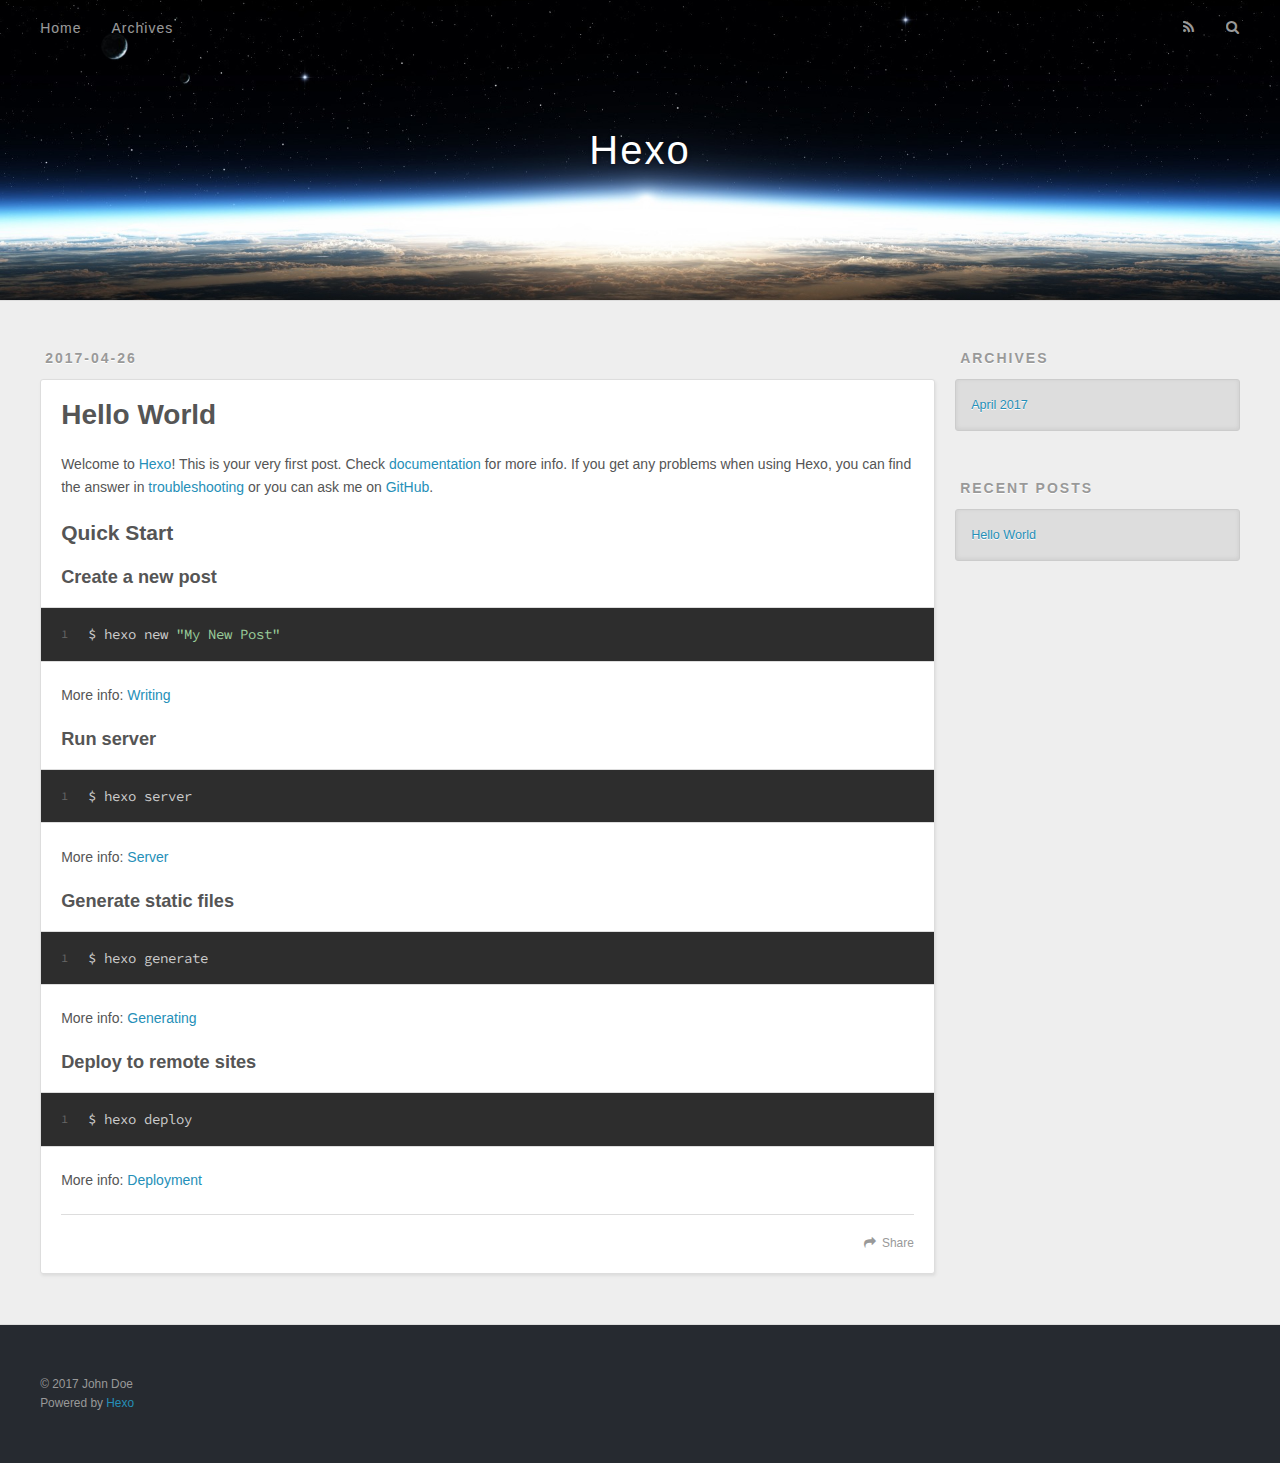
==== index.html @ 54b56733 "Site updated: 2017-04-26 20:43:06" ====
<!DOCTYPE html>
<html>
<head>
  <meta charset="utf-8">
  
  <title>Hexo</title>
  <meta name="viewport" content="width=device-width, initial-scale=1, maximum-scale=1">
  <meta property="og:type" content="website">
<meta property="og:title" content="Hexo">
<meta property="og:url" content="http://yoursite.com/index.html">
<meta property="og:site_name" content="Hexo">
<meta name="twitter:card" content="summary">
<meta name="twitter:title" content="Hexo">
  
    <link rel="alternate" href="/atom.xml" title="Hexo" type="application/atom+xml">
  
  
    <link rel="icon" href="/favicon.png">
  
  
    <link href="//fonts.googleapis.com/css?family=Source+Code+Pro" rel="stylesheet" type="text/css">
  
  <link rel="stylesheet" href="/css/style.css">
  

</head>

<body>
  <div id="container">
    <div id="wrap">
      <header id="header">
  <div id="banner"></div>
  <div id="header-outer" class="outer">
    <div id="header-title" class="inner">
      <h1 id="logo-wrap">
        <a href="/" id="logo">Hexo</a>
      </h1>
      
    </div>
    <div id="header-inner" class="inner">
      <nav id="main-nav">
        <a id="main-nav-toggle" class="nav-icon"></a>
        
          <a class="main-nav-link" href="/">Home</a>
        
          <a class="main-nav-link" href="/archives">Archives</a>
        
      </nav>
      <nav id="sub-nav">
        
          <a id="nav-rss-link" class="nav-icon" href="/atom.xml" title="RSS Feed"></a>
        
        <a id="nav-search-btn" class="nav-icon" title="Search"></a>
      </nav>
      <div id="search-form-wrap">
        <form action="//google.com/search" method="get" accept-charset="UTF-8" class="search-form"><input type="search" name="q" class="search-form-input" placeholder="Search"><button type="submit" class="search-form-submit">&#xF002;</button><input type="hidden" name="sitesearch" value="http://yoursite.com"></form>
      </div>
    </div>
  </div>
</header>
      <div class="outer">
        <section id="main">
  
    <article id="post-hello-world" class="article article-type-post" itemscope itemprop="blogPost">
  <div class="article-meta">
    <a href="/2017/04/26/hello-world/" class="article-date">
  <time datetime="2017-04-26T11:57:35.173Z" itemprop="datePublished">2017-04-26</time>
</a>
    
  </div>
  <div class="article-inner">
    
    
      <header class="article-header">
        
  
    <h1 itemprop="name">
      <a class="article-title" href="/2017/04/26/hello-world/">Hello World</a>
    </h1>
  

      </header>
    
    <div class="article-entry" itemprop="articleBody">
      
        <p>Welcome to <a href="https://hexo.io/" target="_blank" rel="external">Hexo</a>! This is your very first post. Check <a href="https://hexo.io/docs/" target="_blank" rel="external">documentation</a> for more info. If you get any problems when using Hexo, you can find the answer in <a href="https://hexo.io/docs/troubleshooting.html" target="_blank" rel="external">troubleshooting</a> or you can ask me on <a href="https://github.com/hexojs/hexo/issues" target="_blank" rel="external">GitHub</a>.</p>
<h2 id="Quick-Start"><a href="#Quick-Start" class="headerlink" title="Quick Start"></a>Quick Start</h2><h3 id="Create-a-new-post"><a href="#Create-a-new-post" class="headerlink" title="Create a new post"></a>Create a new post</h3><figure class="highlight bash"><table><tr><td class="gutter"><pre><div class="line">1</div></pre></td><td class="code"><pre><div class="line">$ hexo new <span class="string">"My New Post"</span></div></pre></td></tr></table></figure>
<p>More info: <a href="https://hexo.io/docs/writing.html" target="_blank" rel="external">Writing</a></p>
<h3 id="Run-server"><a href="#Run-server" class="headerlink" title="Run server"></a>Run server</h3><figure class="highlight bash"><table><tr><td class="gutter"><pre><div class="line">1</div></pre></td><td class="code"><pre><div class="line">$ hexo server</div></pre></td></tr></table></figure>
<p>More info: <a href="https://hexo.io/docs/server.html" target="_blank" rel="external">Server</a></p>
<h3 id="Generate-static-files"><a href="#Generate-static-files" class="headerlink" title="Generate static files"></a>Generate static files</h3><figure class="highlight bash"><table><tr><td class="gutter"><pre><div class="line">1</div></pre></td><td class="code"><pre><div class="line">$ hexo generate</div></pre></td></tr></table></figure>
<p>More info: <a href="https://hexo.io/docs/generating.html" target="_blank" rel="external">Generating</a></p>
<h3 id="Deploy-to-remote-sites"><a href="#Deploy-to-remote-sites" class="headerlink" title="Deploy to remote sites"></a>Deploy to remote sites</h3><figure class="highlight bash"><table><tr><td class="gutter"><pre><div class="line">1</div></pre></td><td class="code"><pre><div class="line">$ hexo deploy</div></pre></td></tr></table></figure>
<p>More info: <a href="https://hexo.io/docs/deployment.html" target="_blank" rel="external">Deployment</a></p>

      
    </div>
    <footer class="article-footer">
      <a data-url="http://yoursite.com/2017/04/26/hello-world/" data-id="cj1yycegx000010mc4u126hyi" class="article-share-link">Share</a>
      
      
    </footer>
  </div>
  
</article>


  

</section>
        
          <aside id="sidebar">
  
    

  
    

  
    
  
    
  <div class="widget-wrap">
    <h3 class="widget-title">Archives</h3>
    <div class="widget">
      <ul class="archive-list"><li class="archive-list-item"><a class="archive-list-link" href="/archives/2017/04/">April 2017</a></li></ul>
    </div>
  </div>


  
    
  <div class="widget-wrap">
    <h3 class="widget-title">Recent Posts</h3>
    <div class="widget">
      <ul>
        
          <li>
            <a href="/2017/04/26/hello-world/">Hello World</a>
          </li>
        
      </ul>
    </div>
  </div>

  
</aside>
        
      </div>
      <footer id="footer">
  
  <div class="outer">
    <div id="footer-info" class="inner">
      &copy; 2017 John Doe<br>
      Powered by <a href="http://hexo.io/" target="_blank">Hexo</a>
    </div>
  </div>
</footer>
    </div>
    <nav id="mobile-nav">
  
    <a href="/" class="mobile-nav-link">Home</a>
  
    <a href="/archives" class="mobile-nav-link">Archives</a>
  
</nav>
    

<script src="//ajax.googleapis.com/ajax/libs/jquery/2.0.3/jquery.min.js"></script>


  <link rel="stylesheet" href="/fancybox/jquery.fancybox.css">
  <script src="/fancybox/jquery.fancybox.pack.js"></script>


<script src="/js/script.js"></script>

  </div>
</body>
</html>
---- css/style.css ----
body {
  width: 100%;
}
body:before,
body:after {
  content: "";
  display: table;
}
body:after {
  clear: both;
}
html,
body,
div,
span,
applet,
object,
iframe,
h1,
h2,
h3,
h4,
h5,
h6,
p,
blockquote,
pre,
a,
abbr,
acronym,
address,
big,
cite,
code,
del,
dfn,
em,
img,
ins,
kbd,
q,
s,
samp,
small,
strike,
strong,
sub,
sup,
tt,
var,
dl,
dt,
dd,
ol,
ul,
li,
fieldset,
form,
label,
legend,
table,
caption,
tbody,
tfoot,
thead,
tr,
th,
td {
  margin: 0;
  padding: 0;
  border: 0;
  outline: 0;
  font-weight: inherit;
  font-style: inherit;
  font-family: inherit;
  font-size: 100%;
  vertical-align: baseline;
}
body {
  line-height: 1;
  color: #000;
  background: #fff;
}
ol,
ul {
  list-style: none;
}
table {
  border-collapse: separate;
  border-spacing: 0;
  vertical-align: middle;
}
caption,
th,
td {
  text-align: left;
  font-weight: normal;
  vertical-align: middle;
}
a img {
  border: none;
}
input,
button {
  margin: 0;
  padding: 0;
}
input::-moz-focus-inner,
button::-moz-focus-inner {
  border: 0;
  padding: 0;
}
@font-face {
  font-family: FontAwesome;
  font-style: normal;
  font-weight: normal;
  src: url("fonts/fontawesome-webfont.eot?v=#4.0.3");
  src: url("fonts/fontawesome-webfont.eot?#iefix&v=#4.0.3") format("embedded-opentype"), url("fonts/fontawesome-webfont.woff?v=#4.0.3") format("woff"), url("fonts/fontawesome-webfont.ttf?v=#4.0.3") format("truetype"), url("fonts/fontawesome-webfont.svg#fontawesomeregular?v=#4.0.3") format("svg");
}
html,
body,
#container {
  height: 100%;
}
body {
  background: #eee;
  font: 14px "Helvetica Neue", Helvetica, Arial, sans-serif;
  -webkit-text-size-adjust: 100%;
}
.outer {
  max-width: 1220px;
  margin: 0 auto;
  padding: 0 20px;
}
.outer:before,
.outer:after {
  content: "";
  display: table;
}
.outer:after {
  clear: both;
}
.inner {
  display: inline;
  float: left;
  width: 98.33333333333333%;
  margin: 0 0.833333333333333%;
}
.left,
.alignleft {
  float: left;
}
.right,
.alignright {
  float: right;
}
.clear {
  clear: both;
}
#container {
  position: relative;
}
.mobile-nav-on {
  overflow: hidden;
}
#wrap {
  height: 100%;
  width: 100%;
  position: absolute;
  top: 0;
  left: 0;
  -webkit-transition: 0.2s ease-out;
  -moz-transition: 0.2s ease-out;
  -ms-transition: 0.2s ease-out;
  transition: 0.2s ease-out;
  z-index: 1;
  background: #eee;
}
.mobile-nav-on #wrap {
  left: 280px;
}
@media screen and (min-width: 768px) {
  #main {
    display: inline;
    float: left;
    width: 73.33333333333333%;
    margin: 0 0.833333333333333%;
  }
}
.article-date,
.article-category-link,
.archive-year,
.widget-title {
  text-decoration: none;
  text-transform: uppercase;
  letter-spacing: 2px;
  color: #999;
  margin-bottom: 1em;
  margin-left: 5px;
  line-height: 1em;
  text-shadow: 0 1px #fff;
  font-weight: bold;
}
.article-inner,
.archive-article-inner {
  background: #fff;
  -webkit-box-shadow: 1px 2px 3px #ddd;
  box-shadow: 1px 2px 3px #ddd;
  border: 1px solid #ddd;
  border-radius: 3px;
}
.article-entry h1,
.widget h1 {
  font-size: 2em;
}
.article-entry h2,
.widget h2 {
  font-size: 1.5em;
}
.article-entry h3,
.widget h3 {
  font-size: 1.3em;
}
.article-entry h4,
.widget h4 {
  font-size: 1.2em;
}
.article-entry h5,
.widget h5 {
  font-size: 1em;
}
.article-entry h6,
.widget h6 {
  font-size: 1em;
  color: #999;
}
.article-entry hr,
.widget hr {
  border: 1px dashed #ddd;
}
.article-entry strong,
.widget strong {
  font-weight: bold;
}
.article-entry em,
.widget em,
.article-entry cite,
.widget cite {
  font-style: italic;
}
.article-entry sup,
.widget sup,
.article-entry sub,
.widget sub {
  font-size: 0.75em;
  line-height: 0;
  position: relative;
  vertical-align: baseline;
}
.article-entry sup,
.widget sup {
  top: -0.5em;
}
.article-entry sub,
.widget sub {
  bottom: -0.2em;
}
.article-entry small,
.widget small {
  font-size: 0.85em;
}
.article-entry acronym,
.widget acronym,
.article-entry abbr,
.widget abbr {
  border-bottom: 1px dotted;
}
.article-entry ul,
.widget ul,
.article-entry ol,
.widget ol,
.article-entry dl,
.widget dl {
  margin: 0 20px;
  line-height: 1.6em;
}
.article-entry ul ul,
.widget ul ul,
.article-entry ol ul,
.widget ol ul,
.article-entry ul ol,
.widget ul ol,
.article-entry ol ol,
.widget ol ol {
  margin-top: 0;
  margin-bottom: 0;
}
.article-entry ul,
.widget ul {
  list-style: disc;
}
.article-entry ol,
.widget ol {
  list-style: decimal;
}
.article-entry dt,
.widget dt {
  font-weight: bold;
}
#header {
  height: 300px;
  position: relative;
  border-bottom: 1px solid #ddd;
}
#header:before,
#header:after {
  content: "";
  position: absolute;
  left: 0;
  right: 0;
  height: 40px;
}
#header:before {
  top: 0;
  background: -webkit-linear-gradient(rgba(0,0,0,0.2), transparent);
  background: -moz-linear-gradient(rgba(0,0,0,0.2), transparent);
  background: -ms-linear-gradient(rgba(0,0,0,0.2), transparent);
  background: linear-gradient(rgba(0,0,0,0.2), transparent);
}
#header:after {
  bottom: 0;
  background: -webkit-linear-gradient(transparent, rgba(0,0,0,0.2));
  background: -moz-linear-gradient(transparent, rgba(0,0,0,0.2));
  background: -ms-linear-gradient(transparent, rgba(0,0,0,0.2));
  background: linear-gradient(transparent, rgba(0,0,0,0.2));
}
#header-outer {
  height: 100%;
  position: relative;
}
#header-inner {
  position: relative;
  overflow: hidden;
}
#banner {
  position: absolute;
  top: 0;
  left: 0;
  width: 100%;
  height: 100%;
  background: url("images/banner.jpg") center #000;
  -webkit-background-size: cover;
  -moz-background-size: cover;
  background-size: cover;
  z-index: -1;
}
#header-title {
  text-align: center;
  height: 40px;
  position: absolute;
  top: 50%;
  left: 0;
  margin-top: -20px;
}
#logo,
#subtitle {
  text-decoration: none;
  color: #fff;
  font-weight: 300;
  text-shadow: 0 1px 4px rgba(0,0,0,0.3);
}
#logo {
  font-size: 40px;
  line-height: 40px;
  letter-spacing: 2px;
}
#subtitle {
  font-size: 16px;
  line-height: 16px;
  letter-spacing: 1px;
}
#subtitle-wrap {
  margin-top: 16px;
}
#main-nav {
  float: left;
  margin-left: -15px;
}
.nav-icon,
.main-nav-link {
  float: left;
  color: #fff;
  opacity: 0.6;
  text-decoration: none;
  text-shadow: 0 1px rgba(0,0,0,0.2);
  -webkit-transition: opacity 0.2s;
  -moz-transition: opacity 0.2s;
  -ms-transition: opacity 0.2s;
  transition: opacity 0.2s;
  display: block;
  padding: 20px 15px;
}
.nav-icon:hover,
.main-nav-link:hover {
  opacity: 1;
}
.nav-icon {
  font-family: FontAwesome;
  text-align: center;
  font-size: 14px;
  width: 14px;
  height: 14px;
  padding: 20px 15px;
  position: relative;
  cursor: pointer;
}
.main-nav-link {
  font-weight: 300;
  letter-spacing: 1px;
}
@media screen and (max-width: 479px) {
  .main-nav-link {
    display: none;
  }
}
#main-nav-toggle {
  display: none;
}
#main-nav-toggle:before {
  content: "\f0c9";
}
@media screen and (max-width: 479px) {
  #main-nav-toggle {
    display: block;
  }
}
#sub-nav {
  float: right;
  margin-right: -15px;
}
#nav-rss-link:before {
  content: "\f09e";
}
#nav-search-btn:before {
  content: "\f002";
}
#search-form-wrap {
  position: absolute;
  top: 15px;
  width: 150px;
  height: 30px;
  right: -150px;
  opacity: 0;
  -webkit-transition: 0.2s ease-out;
  -moz-transition: 0.2s ease-out;
  -ms-transition: 0.2s ease-out;
  transition: 0.2s ease-out;
}
#search-form-wrap.on {
  opacity: 1;
  right: 0;
}
@media screen and (max-width: 479px) {
  #search-form-wrap {
    width: 100%;
    right: -100%;
  }
}
.search-form {
  position: absolute;
  top: 0;
  left: 0;
  right: 0;
  background: #fff;
  padding: 5px 15px;
  border-radius: 15px;
  -webkit-box-shadow: 0 0 10px rgba(0,0,0,0.3);
  box-shadow: 0 0 10px rgba(0,0,0,0.3);
}
.search-form-input {
  border: none;
  background: none;
  color: #555;
  width: 100%;
  font: 13px "Helvetica Neue", Helvetica, Arial, sans-serif;
  outline: none;
}
.search-form-input::-webkit-search-results-decoration,
.search-form-input::-webkit-search-cancel-button {
  -webkit-appearance: none;
}
.search-form-submit {
  position: absolute;
  top: 50%;
  right: 10px;
  margin-top: -7px;
  font: 13px FontAwesome;
  border: none;
  background: none;
  color: #bbb;
  cursor: pointer;
}
.search-form-submit:hover,
.search-form-submit:focus {
  color: #777;
}
.article {
  margin: 50px 0;
}
.article-inner {
  overflow: hidden;
}
.article-meta:before,
.article-meta:after {
  content: "";
  display: table;
}
.article-meta:after {
  clear: both;
}
.article-date {
  float: left;
}
.article-category {
  float: left;
  line-height: 1em;
  color: #ccc;
  text-shadow: 0 1px #fff;
  margin-left: 8px;
}
.article-category:before {
  content: "\2022";
}
.article-category-link {
  margin: 0 12px 1em;
}
.article-header {
  padding: 20px 20px 0;
}
.article-title {
  text-decoration: none;
  font-size: 2em;
  font-weight: bold;
  color: #555;
  line-height: 1.1em;
  -webkit-transition: color 0.2s;
  -moz-transition: color 0.2s;
  -ms-transition: color 0.2s;
  transition: color 0.2s;
}
a.article-title:hover {
  color: #258fb8;
}
.article-entry {
  color: #555;
  padding: 0 20px;
}
.article-entry:before,
.article-entry:after {
  content: "";
  display: table;
}
.article-entry:after {
  clear: both;
}
.article-entry p,
.article-entry table {
  line-height: 1.6em;
  margin: 1.6em 0;
}
.article-entry h1,
.article-entry h2,
.article-entry h3,
.article-entry h4,
.article-entry h5,
.article-entry h6 {
  font-weight: bold;
}
.article-entry h1,
.article-entry h2,
.article-entry h3,
.article-entry h4,
.article-entry h5,
.article-entry h6 {
  line-height: 1.1em;
  margin: 1.1em 0;
}
.article-entry a {
  color: #258fb8;
  text-decoration: none;
}
.article-entry a:hover {
  text-decoration: underline;
}
.article-entry ul,
.article-entry ol,
.article-entry dl {
  margin-top: 1.6em;
  margin-bottom: 1.6em;
}
.article-entry img,
.article-entry video {
  max-width: 100%;
  height: auto;
  display: block;
  margin: auto;
}
.article-entry iframe {
  border: none;
}
.article-entry table {
  width: 100%;
  border-collapse: collapse;
  border-spacing: 0;
}
.article-entry th {
  font-weight: bold;
  border-bottom: 3px solid #ddd;
  padding-bottom: 0.5em;
}
.article-entry td {
  border-bottom: 1px solid #ddd;
  padding: 10px 0;
}
.article-entry blockquote {
  font-family: Georgia, "Times New Roman", serif;
  font-size: 1.4em;
  margin: 1.6em 20px;
  text-align: center;
}
.article-entry blockquote footer {
  font-size: 14px;
  margin: 1.6em 0;
  font-family: "Helvetica Neue", Helvetica, Arial, sans-serif;
}
.article-entry blockquote footer cite:before {
  content: "—";
  padding: 0 0.5em;
}
.article-entry .pullquote {
  text-align: left;
  width: 45%;
  margin: 0;
}
.article-entry .pullquote.left {
  margin-left: 0.5em;
  margin-right: 1em;
}
.article-entry .pullquote.right {
  margin-right: 0.5em;
  margin-left: 1em;
}
.article-entry .caption {
  color: #999;
  display: block;
  font-size: 0.9em;
  margin-top: 0.5em;
  position: relative;
  text-align: center;
}
.article-entry .video-container {
  position: relative;
  padding-top: 56.25%;
  height: 0;
  overflow: hidden;
}
.article-entry .video-container iframe,
.article-entry .video-container object,
.article-entry .video-container embed {
  position: absolute;
  top: 0;
  left: 0;
  width: 100%;
  height: 100%;
  margin-top: 0;
}
.article-more-link a {
  display: inline-block;
  line-height: 1em;
  padding: 6px 15px;
  border-radius: 15px;
  background: #eee;
  color: #999;
  text-shadow: 0 1px #fff;
  text-decoration: none;
}
.article-more-link a:hover {
  background: #258fb8;
  color: #fff;
  text-decoration: none;
  text-shadow: 0 1px #1e7293;
}
.article-footer {
  font-size: 0.85em;
  line-height: 1.6em;
  border-top: 1px solid #ddd;
  padding-top: 1.6em;
  margin: 0 20px 20px;
}
.article-footer:before,
.article-footer:after {
  content: "";
  display: table;
}
.article-footer:after {
  clear: both;
}
.article-footer a {
  color: #999;
  text-decoration: none;
}
.article-footer a:hover {
  color: #555;
}
.article-tag-list-item {
  float: left;
  margin-right: 10px;
}
.article-tag-list-link:before {
  content: "#";
}
.article-comment-link {
  float: right;
}
.article-comment-link:before {
  content: "\f075";
  font-family: FontAwesome;
  padding-right: 8px;
}
.article-share-link {
  cursor: pointer;
  float: right;
  margin-left: 20px;
}
.article-share-link:before {
  content: "\f064";
  font-family: FontAwesome;
  padding-right: 6px;
}
#article-nav {
  position: relative;
}
#article-nav:before,
#article-nav:after {
  content: "";
  display: table;
}
#article-nav:after {
  clear: both;
}
@media screen and (min-width: 768px) {
  #article-nav {
    margin: 50px 0;
  }
  #article-nav:before {
    width: 8px;
    height: 8px;
    position: absolute;
    top: 50%;
    left: 50%;
    margin-top: -4px;
    margin-left: -4px;
    content: "";
    border-radius: 50%;
    background: #ddd;
    -webkit-box-shadow: 0 1px 2px #fff;
    box-shadow: 0 1px 2px #fff;
  }
}
.article-nav-link-wrap {
  text-decoration: none;
  text-shadow: 0 1px #fff;
  color: #999;
  -webkit-box-sizing: border-box;
  -moz-box-sizing: border-box;
  box-sizing: border-box;
  margin-top: 50px;
  text-align: center;
  display: block;
}
.article-nav-link-wrap:hover {
  color: #555;
}
@media screen and (min-width: 768px) {
  .article-nav-link-wrap {
    width: 50%;
    margin-top: 0;
  }
}
@media screen and (min-width: 768px) {
  #article-nav-newer {
    float: left;
    text-align: right;
    padding-right: 20px;
  }
}
@media screen and (min-width: 768px) {
  #article-nav-older {
    float: right;
    text-align: left;
    padding-left: 20px;
  }
}
.article-nav-caption {
  text-transform: uppercase;
  letter-spacing: 2px;
  color: #ddd;
  line-height: 1em;
  font-weight: bold;
}
#article-nav-newer .article-nav-caption {
  margin-right: -2px;
}
.article-nav-title {
  font-size: 0.85em;
  line-height: 1.6em;
  margin-top: 0.5em;
}
.article-share-box {
  position: absolute;
  display: none;
  background: #fff;
  -webkit-box-shadow: 1px 2px 10px rgba(0,0,0,0.2);
  box-shadow: 1px 2px 10px rgba(0,0,0,0.2);
  border-radius: 3px;
  margin-left: -145px;
  overflow: hidden;
  z-index: 1;
}
.article-share-box.on {
  display: block;
}
.article-share-input {
  width: 100%;
  background: none;
  -webkit-box-sizing: border-box;
  -moz-box-sizing: border-box;
  box-sizing: border-box;
  font: 14px "Helvetica Neue", Helvetica, Arial, sans-serif;
  padding: 0 15px;
  color: #555;
  outline: none;
  border: 1px solid #ddd;
  border-radius: 3px 3px 0 0;
  height: 36px;
  line-height: 36px;
}
.article-share-links {
  background: #eee;
}
.article-share-links:before,
.article-share-links:after {
  content: "";
  display: table;
}
.article-share-links:after {
  clear: both;
}
.article-share-twitter,
.article-share-facebook,
.article-share-pinterest,
.article-share-google {
  width: 50px;
  height: 36px;
  display: block;
  float: left;
  position: relative;
  color: #999;
  text-shadow: 0 1px #fff;
}
.article-share-twitter:before,
.article-share-facebook:before,
.article-share-pinterest:before,
.article-share-google:before {
  font-size: 20px;
  font-family: FontAwesome;
  width: 20px;
  height: 20px;
  position: absolute;
  top: 50%;
  left: 50%;
  margin-top: -10px;
  margin-left: -10px;
  text-align: center;
}
.article-share-twitter:hover,
.article-share-facebook:hover,
.article-share-pinterest:hover,
.article-share-google:hover {
  color: #fff;
}
.article-share-twitter:before {
  content: "\f099";
}
.article-share-twitter:hover {
  background: #00aced;
  text-shadow: 0 1px #008abe;
}
.article-share-facebook:before {
  content: "\f09a";
}
.article-share-facebook:hover {
  background: #3b5998;
  text-shadow: 0 1px #2f477a;
}
.article-share-pinterest:before {
  content: "\f0d2";
}
.article-share-pinterest:hover {
  background: #cb2027;
  text-shadow: 0 1px #a21a1f;
}
.article-share-google:before {
  content: "\f0d5";
}
.article-share-google:hover {
  background: #dd4b39;
  text-shadow: 0 1px #be3221;
}
.article-gallery {
  background: #000;
  position: relative;
}
.article-gallery-photos {
  position: relative;
  overflow: hidden;
}
.article-gallery-img {
  display: none;
  max-width: 100%;
}
.article-gallery-img:first-child {
  display: block;
}
.article-gallery-img.loaded {
  position: absolute;
  display: block;
}
.article-gallery-img img {
  display: block;
  max-width: 100%;
  margin: 0 auto;
}
#comments {
  background: #fff;
  -webkit-box-shadow: 1px 2px 3px #ddd;
  box-shadow: 1px 2px 3px #ddd;
  padding: 20px;
  border: 1px solid #ddd;
  border-radius: 3px;
  margin: 50px 0;
}
#comments a {
  color: #258fb8;
}
.archives-wrap {
  margin: 50px 0;
}
.archives:before,
.archives:after {
  content: "";
  display: table;
}
.archives:after {
  clear: both;
}
.archive-year-wrap {
  margin-bottom: 1em;
}
.archives {
  -webkit-column-gap: 10px;
  -moz-column-gap: 10px;
  column-gap: 10px;
}
@media screen and (min-width: 480px) and (max-width: 767px) {
  .archives {
    -webkit-column-count: 2;
    -moz-column-count: 2;
    column-count: 2;
  }
}
@media screen and (min-width: 768px) {
  .archives {
    -webkit-column-count: 3;
    -moz-column-count: 3;
    column-count: 3;
  }
}
.archive-article {
  -webkit-column-break-inside: avoid;
  page-break-inside: avoid;
  overflow: hidden;
  break-inside: avoid-column;
}
.archive-article-inner {
  padding: 10px;
  margin-bottom: 15px;
}
.archive-article-title {
  text-decoration: none;
  font-weight: bold;
  color: #555;
  -webkit-transition: color 0.2s;
  -moz-transition: color 0.2s;
  -ms-transition: color 0.2s;
  transition: color 0.2s;
  line-height: 1.6em;
}
.archive-article-title:hover {
  color: #258fb8;
}
.archive-article-footer {
  margin-top: 1em;
}
.archive-article-date {
  color: #999;
  text-decoration: none;
  font-size: 0.85em;
  line-height: 1em;
  margin-bottom: 0.5em;
  display: block;
}
#page-nav {
  margin: 50px auto;
  background: #fff;
  -webkit-box-shadow: 1px 2px 3px #ddd;
  box-shadow: 1px 2px 3px #ddd;
  border: 1px solid #ddd;
  border-radius: 3px;
  text-align: center;
  color: #999;
  overflow: hidden;
}
#page-nav:before,
#page-nav:after {
  content: "";
  display: table;
}
#page-nav:after {
  clear: both;
}
#page-nav a,
#page-nav span {
  padding: 10px 20px;
  line-height: 1;
  height: 2ex;
}
#page-nav a {
  color: #999;
  text-decoration: none;
}
#page-nav a:hover {
  background: #999;
  color: #fff;
}
#page-nav .prev {
  float: left;
}
#page-nav .next {
  float: right;
}
#page-nav .page-number {
  display: inline-block;
}
@media screen and (max-width: 479px) {
  #page-nav .page-number {
    display: none;
  }
}
#page-nav .current {
  color: #555;
  font-weight: bold;
}
#page-nav .space {
  color: #ddd;
}
#footer {
  background: #262a30;
  padding: 50px 0;
  border-top: 1px solid #ddd;
  color: #999;
}
#footer a {
  color: #258fb8;
  text-decoration: none;
}
#footer a:hover {
  text-decoration: underline;
}
#footer-info {
  line-height: 1.6em;
  font-size: 0.85em;
}
.article-entry pre,
.article-entry .highlight {
  background: #2d2d2d;
  margin: 0 -20px;
  padding: 15px 20px;
  border-style: solid;
  border-color: #ddd;
  border-width: 1px 0;
  overflow: auto;
  color: #ccc;
  line-height: 22.400000000000002px;
}
.article-entry .highlight .gutter pre,
.article-entry .gist .gist-file .gist-data .line-numbers {
  color: #666;
  font-size: 0.85em;
}
.article-entry pre,
.article-entry code {
  font-family: "Source Code Pro", Consolas, Monaco, Menlo, Consolas, monospace;
}
.article-entry code {
  background: #eee;
  text-shadow: 0 1px #fff;
  padding: 0 0.3em;
}
.article-entry pre code {
  background: none;
  text-shadow: none;
  padding: 0;
}
.article-entry .highlight pre {
  border: none;
  margin: 0;
  padding: 0;
}
.article-entry .highlight table {
  margin: 0;
  width: auto;
}
.article-entry .highlight td {
  border: none;
  padding: 0;
}
.article-entry .highlight figcaption {
  font-size: 0.85em;
  color: #999;
  line-height: 1em;
  margin-bottom: 1em;
}
.article-entry .highlight figcaption:before,
.article-entry .highlight figcaption:after {
  content: "";
  display: table;
}
.article-entry .highlight figcaption:after {
  clear: both;
}
.article-entry .highlight figcaption a {
  float: right;
}
.article-entry .highlight .gutter pre {
  text-align: right;
  padding-right: 20px;
}
.article-entry .highlight .line {
  height: 22.400000000000002px;
}
.article-entry .highlight .line.marked {
  background: #515151;
}
.article-entry .gist {
  margin: 0 -20px;
  border-style: solid;
  border-color: #ddd;
  border-width: 1px 0;
  background: #2d2d2d;
  padding: 15px 20px 15px 0;
}
.article-entry .gist .gist-file {
  border: none;
  font-family: "Source Code Pro", Consolas, Monaco, Menlo, Consolas, monospace;
  margin: 0;
}
.article-entry .gist .gist-file .gist-data {
  background: none;
  border: none;
}
.article-entry .gist .gist-file .gist-data .line-numbers {
  background: none;
  border: none;
  padding: 0 20px 0 0;
}
.article-entry .gist .gist-file .gist-data .line-data {
  padding: 0 !important;
}
.article-entry .gist .gist-file .highlight {
  margin: 0;
  padding: 0;
  border: none;
}
.article-entry .gist .gist-file .gist-meta {
  background: #2d2d2d;
  color: #999;
  font: 0.85em "Helvetica Neue", Helvetica, Arial, sans-serif;
  text-shadow: 0 0;
  padding: 0;
  margin-top: 1em;
  margin-left: 20px;
}
.article-entry .gist .gist-file .gist-meta a {
  color: #258fb8;
  font-weight: normal;
}
.article-entry .gist .gist-file .gist-meta a:hover {
  text-decoration: underline;
}
pre .comment,
pre .title {
  color: #999;
}
pre .variable,
pre .attribute,
pre .tag,
pre .regexp,
pre .ruby .constant,
pre .xml .tag .title,
pre .xml .pi,
pre .xml .doctype,
pre .html .doctype,
pre .css .id,
pre .css .class,
pre .css .pseudo {
  color: #f2777a;
}
pre .number,
pre .preprocessor,
pre .built_in,
pre .literal,
pre .params,
pre .constant {
  color: #f99157;
}
pre .class,
pre .ruby .class .title,
pre .css .rules .attribute {
  color: #9c9;
}
pre .string,
pre .value,
pre .inheritance,
pre .header,
pre .ruby .symbol,
pre .xml .cdata {
  color: #9c9;
}
pre .css .hexcolor {
  color: #6cc;
}
pre .function,
pre .python .decorator,
pre .python .title,
pre .ruby .function .title,
pre .ruby .title .keyword,
pre .perl .sub,
pre .javascript .title,
pre .coffeescript .title {
  color: #69c;
}
pre .keyword,
pre .javascript .function {
  color: #c9c;
}
@media screen and (max-width: 479px) {
  #mobile-nav {
    position: absolute;
    top: 0;
    left: 0;
    width: 280px;
    height: 100%;
    background: #191919;
    border-right: 1px solid #fff;
  }
}
@media screen and (max-width: 479px) {
  .mobile-nav-link {
    display: block;
    color: #999;
    text-decoration: none;
    padding: 15px 20px;
    font-weight: bold;
  }
  .mobile-nav-link:hover {
    color: #fff;
  }
}
@media screen and (min-width: 768px) {
  #sidebar {
    display: inline;
    float: left;
    width: 23.333333333333332%;
    margin: 0 0.833333333333333%;
  }
}
.widget-wrap {
  margin: 50px 0;
}
.widget {
  color: #777;
  text-shadow: 0 1px #fff;
  background: #ddd;
  -webkit-box-shadow: 0 -1px 4px #ccc inset;
  box-shadow: 0 -1px 4px #ccc inset;
  border: 1px solid #ccc;
  padding: 15px;
  border-radius: 3px;
}
.widget a {
  color: #258fb8;
  text-decoration: none;
}
.widget a:hover {
  text-decoration: underline;
}
.widget ul ul,
.widget ol ul,
.widget dl ul,
.widget ul ol,
.widget ol ol,
.widget dl ol,
.widget ul dl,
.widget ol dl,
.widget dl dl {
  margin-left: 15px;
  list-style: disc;
}
.widget {
  line-height: 1.6em;
  word-wrap: break-word;
  font-size: 0.9em;
}
.widget ul,
.widget ol {
  list-style: none;
  margin: 0;
}
.widget ul ul,
.widget ol ul,
.widget ul ol,
.widget ol ol {
  margin: 0 20px;
}
.widget ul ul,
.widget ol ul {
  list-style: disc;
}
.widget ul ol,
.widget ol ol {
  list-style: decimal;
}
.category-list-count,
.tag-list-count,
.archive-list-count {
  padding-left: 5px;
  color: #999;
  font-size: 0.85em;
}
.category-list-count:before,
.tag-list-count:before,
.archive-list-count:before {
  content: "(";
}
.category-list-count:after,
.tag-list-count:after,
.archive-list-count:after {
  content: ")";
}
.tagcloud a {
  margin-right: 5px;
  display: inline-block;
}
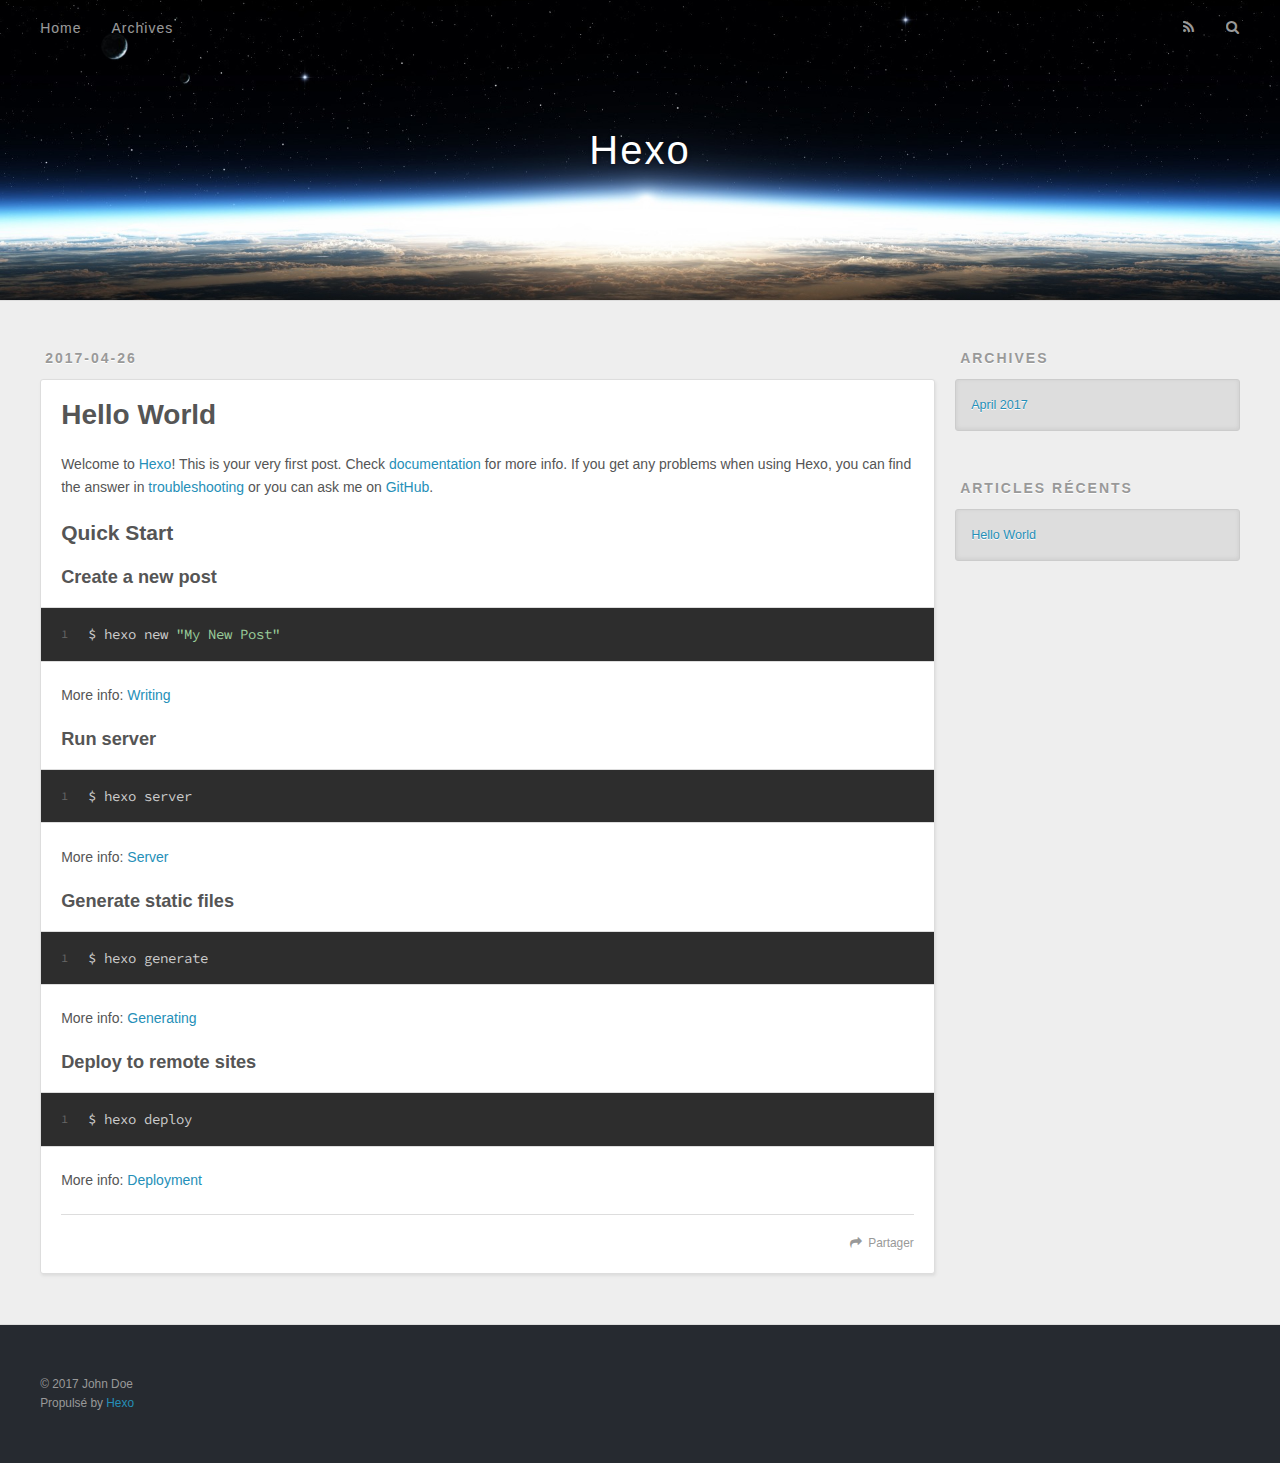
==== commit cefe831b: "Site updated: 2017-05-29 15:56:19" ====
--- a/index.html
+++ b/index.html
@@ -48,9 +48,9 @@
       </nav>
       <nav id="sub-nav">
         
-          <a id="nav-rss-link" class="nav-icon" href="/atom.xml" title="RSS Feed"></a>
+          <a id="nav-rss-link" class="nav-icon" href="/atom.xml" title="Flux RSS"></a>
         
-        <a id="nav-search-btn" class="nav-icon" title="Search"></a>
+        <a id="nav-search-btn" class="nav-icon" title="Rechercher"></a>
       </nav>
       <div id="search-form-wrap">
         <form action="//google.com/search" method="get" accept-charset="UTF-8" class="search-form"><input type="search" name="q" class="search-form-input" placeholder="Search"><button type="submit" class="search-form-submit">&#xF002;</button><input type="hidden" name="sitesearch" value="http://yoursite.com"></form>
@@ -96,7 +96,7 @@
       
     </div>
     <footer class="article-footer">
-      <a data-url="http://yoursite.com/2017/04/26/hello-world/" data-id="cj1yycegx000010mc4u126hyi" class="article-share-link">Share</a>
+      <a data-url="http://yoursite.com/2017/04/26/hello-world/" data-id="cj39u9vxi0000dsmcizxq90jv" class="article-share-link">Partager</a>
       
       
     </footer>
@@ -131,7 +131,7 @@
   
     
   <div class="widget-wrap">
-    <h3 class="widget-title">Recent Posts</h3>
+    <h3 class="widget-title">Articles récents</h3>
     <div class="widget">
       <ul>
         
@@ -152,7 +152,7 @@
   <div class="outer">
     <div id="footer-info" class="inner">
       &copy; 2017 John Doe<br>
-      Powered by <a href="http://hexo.io/" target="_blank">Hexo</a>
+      Propulsé by <a href="http://hexo.io/" target="_blank">Hexo</a>
     </div>
   </div>
 </footer>
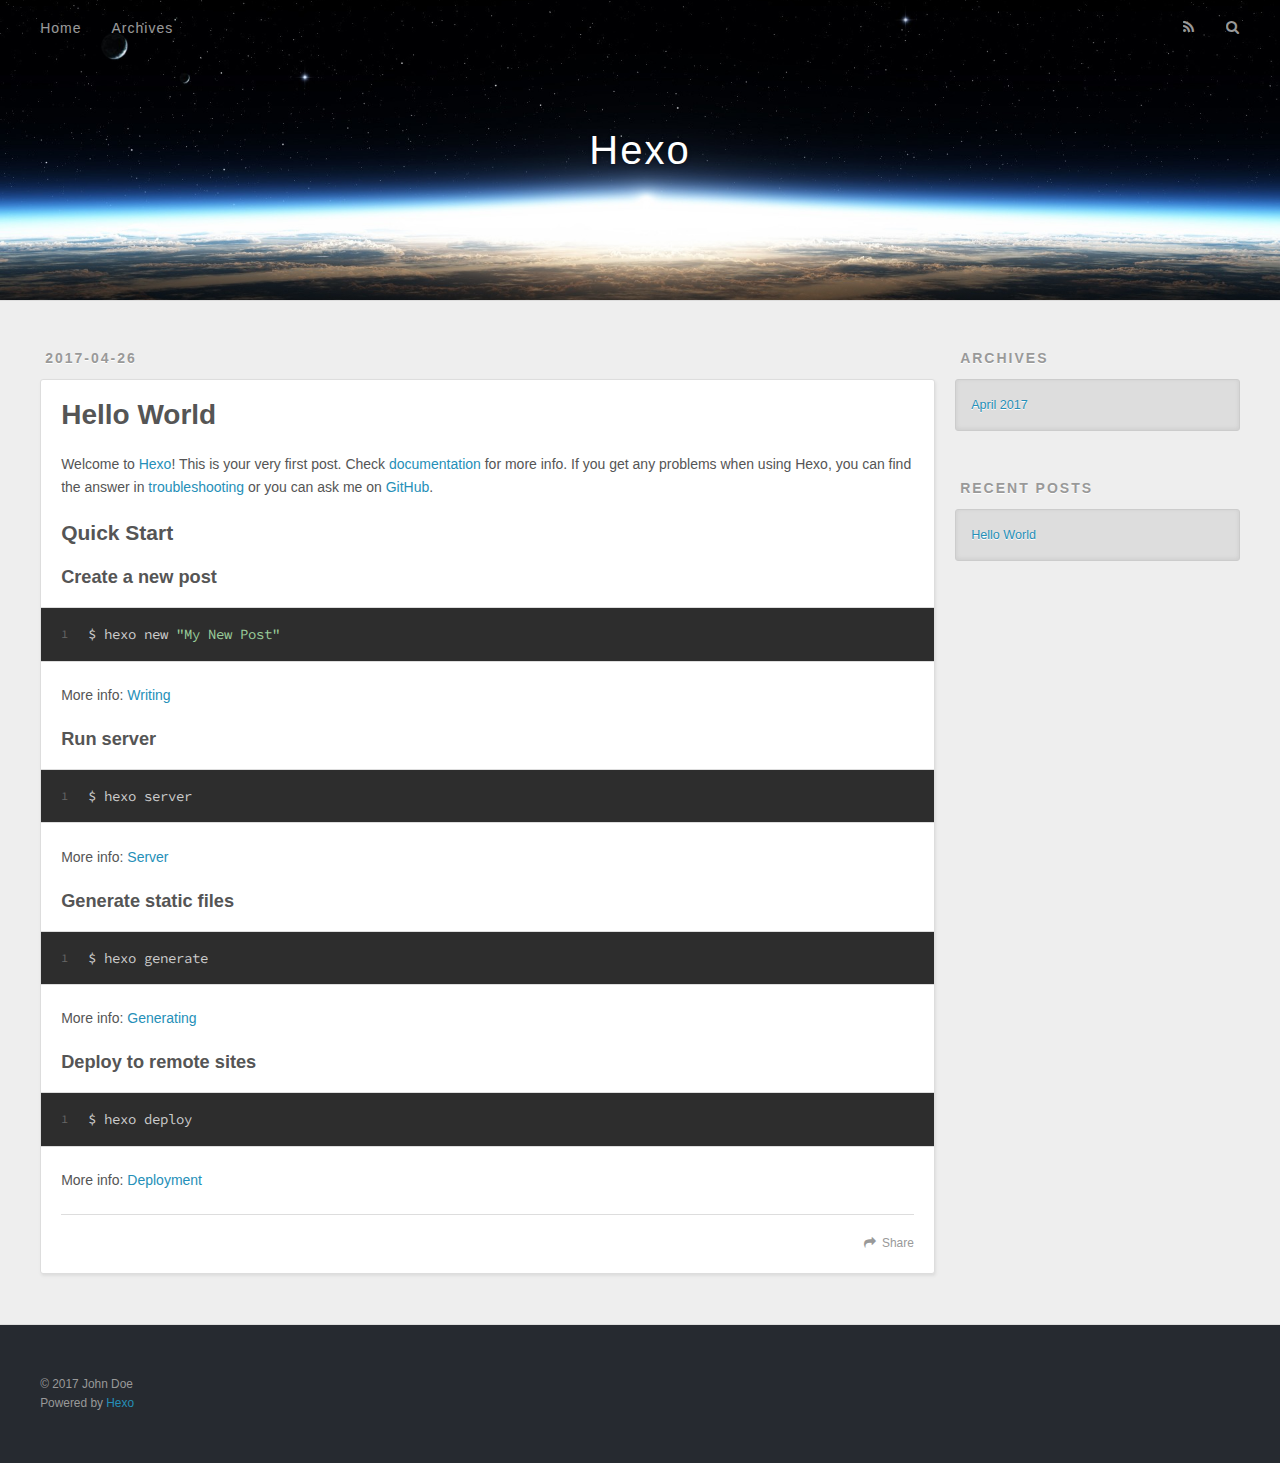
==== commit e719bc10: "Site updated: 2017-05-29 16:01:54" ====
--- a/index.html
+++ b/index.html
@@ -48,9 +48,9 @@
       </nav>
       <nav id="sub-nav">
         
-          <a id="nav-rss-link" class="nav-icon" href="/atom.xml" title="Flux RSS"></a>
+          <a id="nav-rss-link" class="nav-icon" href="/atom.xml" title="RSS Feed"></a>
         
-        <a id="nav-search-btn" class="nav-icon" title="Rechercher"></a>
+        <a id="nav-search-btn" class="nav-icon" title="Search"></a>
       </nav>
       <div id="search-form-wrap">
         <form action="//google.com/search" method="get" accept-charset="UTF-8" class="search-form"><input type="search" name="q" class="search-form-input" placeholder="Search"><button type="submit" class="search-form-submit">&#xF002;</button><input type="hidden" name="sitesearch" value="http://yoursite.com"></form>
@@ -96,7 +96,7 @@
       
     </div>
     <footer class="article-footer">
-      <a data-url="http://yoursite.com/2017/04/26/hello-world/" data-id="cj39u9vxi0000dsmcizxq90jv" class="article-share-link">Partager</a>
+      <a data-url="http://yoursite.com/2017/04/26/hello-world/" data-id="cj39u9vxi0000dsmcizxq90jv" class="article-share-link">Share</a>
       
       
     </footer>
@@ -131,7 +131,7 @@
   
     
   <div class="widget-wrap">
-    <h3 class="widget-title">Articles récents</h3>
+    <h3 class="widget-title">Recent Posts</h3>
     <div class="widget">
       <ul>
         
@@ -152,7 +152,7 @@
   <div class="outer">
     <div id="footer-info" class="inner">
       &copy; 2017 John Doe<br>
-      Propulsé by <a href="http://hexo.io/" target="_blank">Hexo</a>
+      Powered by <a href="http://hexo.io/" target="_blank">Hexo</a>
     </div>
   </div>
 </footer>
